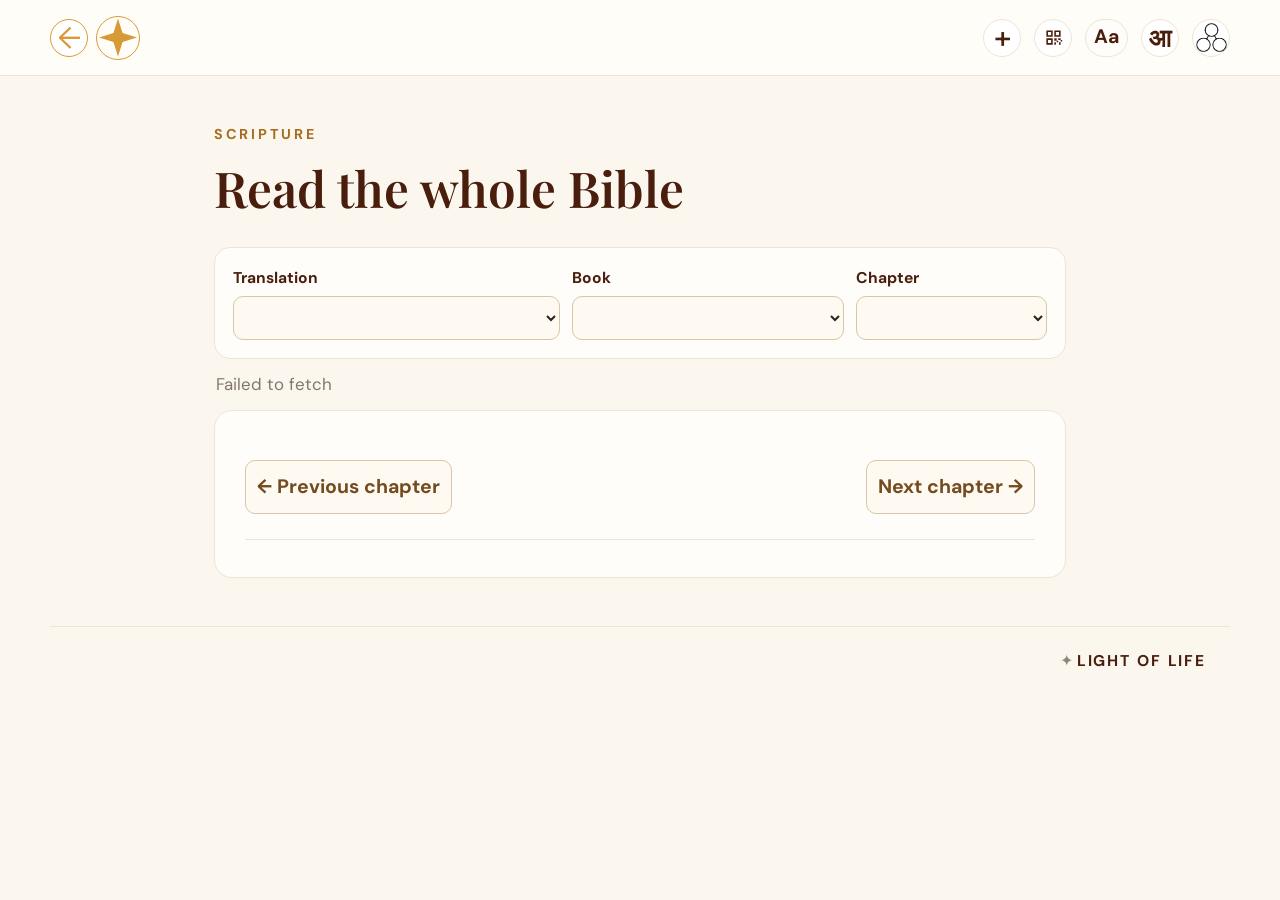
==== bible.html @ 9387cf1e "Add Bible reader and Hand Gospel topic bubbles" ====
<!doctype html>
<html lang="en">
<head>
  <meta charset="utf-8">
  <meta name="viewport" content="width=device-width,initial-scale=1,viewport-fit=cover">
  <meta name="theme-color" content="#4a1e0d">
  <script>(()=>{let lang=new URLSearchParams(location.search).get('lang');if(lang!=='hi'&&lang!=='en'){try{lang=localStorage.getItem('lol-discovery-language-v1')}catch{}}lang=lang==='hi'?'hi':'en';document.documentElement.lang=lang;const manifest=document.createElement('link');manifest.rel='manifest';manifest.href=`manifest-${lang}.webmanifest`;document.head.append(manifest)})();</script>
  <link rel="icon" href="assets/english-logo.png">
  <link rel="preconnect" href="https://fonts.googleapis.com">
  <link rel="preconnect" href="https://fonts.gstatic.com" crossorigin>
  <link href="https://fonts.googleapis.com/css2?family=DM+Sans:wght@400;500;600;700&family=Playfair+Display:wght@500;600;700&display=swap" rel="stylesheet">
  <link rel="stylesheet" href="styles.css">
  <title>Read the Bible — Light of Life</title>
</head>
<body>
  <div class="app-shell">
    <header class="topbar">
      <div class="header-home-nav"><button class="icon-btn back-shortcut" type="button" aria-label="Go back" title="Go back">←</button><a class="brand" href="index.html" aria-label="Light of Life home"><span class="brand-mark" aria-hidden="true">✦</span></a></div>
      <div class="top-actions">
        <button id="install-btn" class="install-btn" hidden>Install app</button>
        <button class="icon-btn qr-code-shortcut" type="button" aria-label="Show website QR code" aria-haspopup="dialog" aria-expanded="false" aria-controls="qr-code-dialog"><svg viewBox="0 0 24 24" aria-hidden="true"><path d="M3 3h8v8H3V3zm2 2v4h4V5H5zm8-2h8v8h-8V3zm2 2v4h4V5h-4zM3 13h8v8H3v-8zm2 2v4h4v-4H5zm8-2h3v3h-3zm5 0h3v2h-3zm-5 5h2v3h-2zm3-2h2v2h-2zm3 2h2v3h-2zm2-3h2v2h-2z"/></svg></button>
        <div class="text-size-control"><button id="text-size-toggle" class="text-size-toggle" aria-label="Text size" aria-expanded="false" aria-controls="text-size-panel">Aa</button><div id="text-size-panel" class="text-size-panel" role="group" aria-label="Text size controls" hidden><div class="text-size-panel-title">Text size</div><div class="text-size-buttons"><button id="text-size-decrease" aria-label="Decrease text size">A−</button><output id="text-size-value" aria-live="polite">100%</output><button id="text-size-increase" aria-label="Increase text size">A+</button></div><button id="text-size-reset" class="text-size-reset">Reset</button></div></div>
        <a class="icon-btn language-shortcut" href="index.html#language" aria-label="Choose language">आ</a>
        <a class="icon-btn tracking-shortcut" href="index.html#progress" aria-label="Your progress"><img src="assets/group-button.png" alt=""></a>
      </div>
    </header>
    <main id="bible-reader" class="bible-reader-page" tabindex="-1"><div class="loading-state">Loading Bible…</div></main>
    <footer class="site-footer"><span>✦ <b>LIGHT OF LIFE</b></span></footer>
  </div>
  <script src="catalog.js"></script>
  <script src="install.js"></script>
  <script src="bible-reader.js"></script>
  <script src="brand-language.js"></script>
  <script src="header-nav.js"></script>
  <script src="text-size.js"></script>
</body>
</html>
---- styles.css ----
:root{--brown:#4a1e0d;--brown2:#6b2c12;--gold:#d89a36;--amber:#f2bd61;--cream:#fbf7ef;--paper:#fffdf9;--ink:#2d211a;--muted:#83766d;--line:#eee4d5;--green:#667c45;--shadow:0 18px 44px #47230c12;--hindi-font:"Nirmala UI",Mangal,"Lohit Devanagari",sans-serif}*{box-sizing:border-box}html{scroll-behavior:smooth}body{margin:0;background:var(--cream);color:var(--ink);font-family:'DM Sans',sans-serif;font-size:15px;line-height:1.55}button,a{font:inherit}button{cursor:pointer}.app-shell{min-height:100vh}.topbar{height:76px;display:flex;align-items:center;justify-content:space-between;padding:0 max(24px,calc((100vw - 1180px)/2));background:#fffdf9eF;border-bottom:1px solid var(--line);position:sticky;top:0;z-index:5;backdrop-filter:blur(12px)}.brand{display:flex;align-items:center;gap:11px;text-decoration:none;color:var(--brown);font-weight:700;font-size:14px;letter-spacing:.12em}.brand small{display:block;font-size:9px;letter-spacing:.19em;color:#977b5c;margin-top:1px}.brand-mark{border:1px solid var(--gold);border-radius:50%;height:34px;width:34px;display:grid;place-items:center;color:var(--gold);font-size:18px}.top-actions{display:flex;align-items:center;gap:13px}.icon-btn,.avatar{border:1px solid var(--line);background:white;border-radius:50%;width:38px;height:38px;color:var(--brown)}.avatar{background:var(--brown);color:#f8d58e;border:0;font-weight:700}.install-btn{background:var(--brown);border:0;color:white;padding:9px 15px;border-radius:22px;font-size:13px}.site-footer{max-width:1180px;margin:46px auto 90px;padding:22px 24px;border-top:1px solid var(--line);display:flex;justify-content:space-between;color:#92867c;font-size:12px}.site-footer b{color:var(--brown);letter-spacing:.12em}.bottom-nav{display:none}main{max-width:1180px;margin:auto;padding:0 24px}.eyebrow{color:#a66d20;text-transform:uppercase;font-size:11px;font-weight:700;letter-spacing:.19em}.hero{margin:34px 0 34px;background:linear-gradient(112deg,#42190d 0%,#6b2d14 53%,#a7531c 100%);border-radius:24px;min-height:360px;color:white;position:relative;overflow:hidden;display:grid;grid-template-columns:1.15fr .85fr;align-items:center;padding:54px 62px;box-shadow:var(--shadow)}.hero:after{content:"";position:absolute;width:510px;height:510px;border:1px solid #f4c66c33;border-radius:50%;right:-62px;top:-85px;box-shadow:0 0 0 28px #f4c66c0c,0 0 0 60px #f4c66c08}.hero-copy{position:relative;z-index:1;max-width:510px}.hero .eyebrow{color:#f3c56f}.hero h1{font:600 clamp(38px,5vw,62px)/1.08 'Playfair Display',serif;letter-spacing:-.025em;margin:13px 0 16px}.hero p{max-width:440px;color:#f3e2cd;font-size:16px;margin:0 0 25px}.primary-btn,.secondary-btn{border:0;border-radius:999px;padding:13px 20px;background:#f2bd61;color:#42200f;font-weight:700;display:inline-flex;align-items:center;gap:12px;text-decoration:none}.primary-btn:hover{background:#ffd581}.hero-art{position:relative;z-index:1;justify-self:center;width:min(300px,100%);filter:drop-shadow(0 15px 24px #210d0980)}.hero-art img{display:block;width:100%;height:auto;border-radius:50%;mix-blend-mode:normal}.section-head{display:flex;justify-content:space-between;align-items:end;margin:42px 0 18px}.section-head h2{font:600 28px 'Playfair Display',serif;margin:5px 0 0;color:var(--brown)}.text-link{color:#9b621b;text-decoration:none;font-weight:700;font-size:13px}.language-grid{display:grid;grid-template-columns:1fr 1fr;gap:20px}.language-card{display:flex;align-items:center;gap:20px;padding:18px;background:var(--paper);border:1px solid var(--line);border-radius:18px;text-align:left;box-shadow:0 6px 22px #40200a08;transition:.2s;color:inherit}.language-card:hover{transform:translateY(-3px);box-shadow:var(--shadow)}.language-card img{width:94px;height:94px;object-fit:contain;border-radius:50%;background:#f7efe2}.language-card h3{font:600 21px 'Playfair Display',serif;color:var(--brown);margin:0 0 3px}.language-card p{margin:0;color:var(--muted);font-size:13px}.card-arrow{margin-left:auto;color:var(--gold);font-size:22px}.feature-row{display:grid;grid-template-columns:1.4fr 1fr 1fr;gap:16px;margin:34px 0}.feature{padding:20px;border-radius:16px;background:#f2e8d9;display:flex;gap:13px}.feature:nth-child(2){background:#f7efdf}.feature:nth-child(3){background:#e9eadc}.feature-icon{font-size:22px;color:#9b621b}.feature strong{display:block;color:var(--brown);font-size:14px}.feature span{font-size:12px;color:#7f7165}.page-head{padding:48px 0 28px;display:flex;align-items:end;justify-content:space-between}.page-head h1{font:600 42px 'Playfair Display',serif;color:var(--brown);margin:7px 0}.page-head p{color:var(--muted);margin:0}.pill{display:inline-flex;border-radius:30px;padding:6px 12px;background:#f3e6d2;color:#8c571a;font-size:12px;font-weight:700}.lesson-list{display:grid;gap:12px;margin:8px 0 50px}.lesson-row{background:var(--paper);border:1px solid var(--line);border-radius:16px;padding:17px 20px;display:grid;grid-template-columns:48px 1fr auto;gap:17px;align-items:center;text-decoration:none;color:inherit}.lesson-number{width:46px;height:46px;display:grid;place-items:center;border-radius:50%;background:#f5ead7;color:#a76b20;font-weight:700}.lesson-row h3{font-size:16px;margin:0 0 2px;color:var(--brown)}.lesson-row p{margin:0;color:var(--muted);font-size:13px}.lesson-meta{font-size:12px;color:#9b8b7c}.lesson-top{display:flex;justify-content:space-between;align-items:center;padding:24px 0 10px}.back-link{color:#94601e;text-decoration:none;font-weight:600}.lesson-layout{display:grid;grid-template-columns:minmax(0,760px) 270px;gap:34px}.lesson-content h1{font:600 42px 'Playfair Display',serif;color:var(--brown);margin:10px 0 8px}.lesson-intro{font-size:17px;color:#726359;max-width:720px}.content-block{border-top:1px solid var(--line);padding:25px 0}.content-block h2{font:600 24px 'Playfair Display',serif;margin:0 0 12px;color:var(--brown)}.scripture{padding:20px 24px;background:#f3eadb;border-left:3px solid var(--gold);border-radius:0 12px 12px 0;font:500 17px/1.7 'Playfair Display',serif;color:#55341e}.scripture cite{display:block;font:600 12px 'DM Sans',sans-serif;color:#94714a;margin-top:10px;font-style:normal}.media-placeholder{background:linear-gradient(135deg,#2c160f,#6b341b);border-radius:16px;aspect-ratio:16/8;display:grid;place-items:center;color:#f4ce85;text-align:center;position:relative;overflow:hidden}.media-placeholder:before,.media-placeholder:after{content:"";position:absolute;border:1px solid #e9b55755;border-radius:50%;width:210px;height:210px}.media-placeholder:after{width:260px;height:260px}.play{position:relative;z-index:1;border-radius:50%;width:56px;height:56px;background:#f2bd61;color:#3b1b0d;display:grid;place-items:center;font-size:22px;margin:auto auto 8px}.media-label{position:relative;z-index:1}.discussion{padding:20px 23px;background:#fff8eb;border-radius:14px}.discussion li{padding:5px 0}.lesson-side{position:sticky;top:100px;align-self:start}.side-card{padding:20px;border:1px solid var(--line);border-radius:16px;background:var(--paper);margin-bottom:14px}.side-card h3{font:600 17px 'Playfair Display',serif;color:var(--brown);margin:0 0 12px}.progress-track{height:7px;background:#eee4d5;border-radius:9px;overflow:hidden}.progress-fill{height:100%;background:var(--gold);width:0;transition:width .3s}.side-muted{font-size:12px;color:var(--muted)}.check-btn,.outline-btn{width:100%;border:1px solid #d9c6a8;background:#fffaf1;color:#734b20;border-radius:10px;padding:11px;font-weight:700}.check-btn.done{background:#e8eddf;border-color:#d1dbc2;color:#52683b}.progress-summary{background:linear-gradient(120deg,#4a1e0d,#773816);border-radius:18px;padding:27px;color:white;display:flex;justify-content:space-between;align-items:center;margin-bottom:26px}.progress-summary h2{font:600 24px 'Playfair Display',serif;margin:0 0 4px}.progress-summary p{margin:0;color:#eddbc7}.progress-count{font:600 44px 'Playfair Display',serif;color:#f2bd61}.empty-note{text-align:center;padding:50px 20px;color:var(--muted);background:#fffdf9;border-radius:18px}.hindi{font-family:var(--hindi-font)}.toast{position:fixed;bottom:28px;left:50%;transform:translate(-50%,20px);background:#2e1b10;color:white;padding:11px 18px;border-radius:24px;opacity:0;pointer-events:none;transition:.25s;z-index:9}.toast.show{opacity:1;transform:translate(-50%,0)}
@media(max-width:760px){body{font-size:14px}.topbar{height:64px;padding:0 18px}.brand{font-size:12px}.brand small{font-size:8px}.hero{margin:18px 0 28px;padding:30px 24px 24px;grid-template-columns:1fr;min-height:0;border-radius:20px}.hero h1{font-size:40px}.hero p{font-size:14px}.hero-art{width:150px;margin-top:22px}.hero:after{right:-195px;top:80px}.section-head{margin:30px 0 14px}.section-head h2{font-size:24px}.language-grid{grid-template-columns:1fr;gap:11px}.language-card{padding:13px;gap:14px;border-radius:14px}.language-card img{width:72px;height:72px}.language-card h3{font-size:18px}.feature-row{grid-template-columns:1fr;gap:10px;margin:25px 0}.feature{padding:14px}.site-footer{margin:25px 0 80px;padding:18px 3px;font-size:10px}.bottom-nav{position:fixed;display:flex;justify-content:space-around;align-items:center;bottom:0;left:0;right:0;padding:8px 8px calc(8px + env(safe-area-inset-bottom));background:#fffdf9f5;border-top:1px solid var(--line);z-index:6;backdrop-filter:blur(12px)}.bottom-nav a{display:flex;flex-direction:column;align-items:center;text-decoration:none;color:#8b7c70;font-size:10px;gap:0;min-width:65px}.bottom-nav a span{font-size:20px;line-height:1.1}.bottom-nav a.active{color:#9c641e;font-weight:700}.page-head{padding:32px 0 19px}.page-head h1{font-size:34px}.lesson-row{padding:13px;grid-template-columns:42px 1fr auto;gap:12px}.lesson-number{width:40px;height:40px}.lesson-meta{display:none}.lesson-layout{display:block}.lesson-content h1{font-size:35px}.lesson-side{position:static;margin:18px 0}.lesson-top{padding-top:18px}.lesson-top .pill{font-size:10px}.progress-summary{padding:20px}.progress-count{font-size:36px}.content-block{padding:20px 0}.site-footer span:first-child{max-width:190px}}
.prompt-label{display:block;clear:both;margin:10px 0 2px}.prompt-label.hindi{font-family:var(--hindi-font);letter-spacing:normal;text-transform:none}.scripture-ref{display:table;margin:6px 0;max-width:100%;background:#f5ead7;color:#82531b;border-radius:8px;padding:7px 11px;font-size:13px;font-weight:700}.media-compact{margin-top:30px;aspect-ratio:16/5}.lesson-content>p{white-space:normal}
.lesson-inline-themes{margin:0 0 12px}.lesson-inline-themes span.hindi{font-family:var(--hindi-font);letter-spacing:normal;text-transform:none}
.video-frame{position:relative;aspect-ratio:16/9;background:#25140c;border-radius:15px;overflow:hidden;box-shadow:var(--shadow)}.video-frame iframe{position:absolute;inset:0;width:100%;height:100%;border:0}
.install-guide{display:grid;grid-template-columns:1fr 1fr;gap:28px;margin:38px 0 10px;padding:28px 32px;background:#f1e6d5;border:1px solid #eadbc4;border-radius:20px}.install-guide h2{font:600 28px 'Playfair Display',serif;color:var(--brown);margin:5px 0 8px}.install-guide p{color:#77675b;max-width:530px}.install-guide .primary-btn{margin-top:7px}.install-steps details{background:#fffaf2;border:1px solid #e8d8bd;border-radius:12px;padding:13px 16px;margin:0 0 10px}.install-steps summary{font-weight:700;color:var(--brown);cursor:pointer}.install-steps p{font-size:13px;margin:10px 0 0}.language-card{text-decoration:none}.language-heading{align-items:center}.language-logo{width:108px;height:108px;object-fit:contain;border-radius:50%;background:#f7efe2;margin-left:auto;margin-right:18px}.language-intro{color:var(--muted);margin:-13px 0 20px}.drawer-toggle{position:fixed;z-index:8;right:18px;top:48%;border:0;border-radius:28px 0 0 28px;background:var(--brown);color:#f7d998;padding:15px 16px;box-shadow:var(--shadow);font-size:19px}.drawer-toggle span{font:600 12px 'DM Sans',sans-serif;display:block}.lesson-drawer{position:fixed;z-index:10;right:0;top:0;bottom:0;width:min(360px,88vw);background:#fffdf9;box-shadow:-12px 0 40px #2d160d24;transform:translateX(105%);transition:transform .25s ease;display:flex;flex-direction:column}.lesson-drawer.open{transform:translateX(0)}.drawer-head{display:flex;justify-content:space-between;align-items:center;padding:20px;border-bottom:1px solid var(--line);color:var(--brown)}.drawer-head button{font-size:26px;border:0;background:none;color:var(--brown)}.lesson-drawer nav{overflow:auto;padding:10px}.lesson-drawer nav a{display:flex;gap:13px;align-items:center;padding:12px 10px;border-radius:10px;text-decoration:none;color:var(--ink);font-size:14px}.lesson-drawer nav a:hover,.lesson-drawer nav a.current{background:#f4e8d5;color:var(--brown);font-weight:700}.lesson-drawer nav a>span:first-child{width:28px;color:#aa7328;font-size:12px;font-weight:700}.lesson-drawer nav a.is-done>span:first-child{color:var(--green)}.drawer-scrim{position:fixed;z-index:9;inset:0;background:#1c100a70;opacity:0;pointer-events:none;transition:opacity .2s}.drawer-scrim.visible{opacity:1;pointer-events:auto}.lesson-image{margin:0;border-radius:16px;overflow:hidden;background:transparent}.lesson-image img{display:block;width:100%;height:auto;max-height:560px;object-fit:contain}.lesson-image-grid{display:grid;grid-template-columns:repeat(3,minmax(0,1fr));gap:12px;align-items:start}.lesson-image-grid .lesson-image{width:100%}@media(max-width:760px){.lesson-image-grid{grid-template-columns:repeat(2,minmax(0,1fr));gap:10px}}@media(max-width:480px){.lesson-image-grid{grid-template-columns:1fr}}.lesson-pager{display:flex;justify-content:space-between;align-items:center;gap:12px;margin:30px 0}.lesson-pager .outline-btn{width:auto;text-decoration:none;text-align:center}.lesson-pager .primary-btn{margin-left:auto}.loading-state{text-align:center;padding:90px 20px;color:var(--muted)}
@media(max-width:760px){.install-guide{grid-template-columns:1fr;padding:22px 18px;gap:12px}.language-heading{display:grid;grid-template-columns:1fr auto}.language-logo{width:70px;height:70px;margin:0}.language-heading .pill{grid-column:1/-1;justify-self:start}.language-intro{margin-top:0}.drawer-toggle{right:0;top:auto;bottom:94px;padding:12px 13px;border-radius:14px 0 0 14px}.lesson-drawer{top:auto;height:min(76vh,660px);width:100%;border-radius:20px 20px 0 0;transform:translateY(105%);bottom:0}.lesson-drawer.open{transform:translateY(0)}.lesson-pager{align-items:stretch}.lesson-pager a{font-size:12px;padding:11px}.lesson-pager .outline-btn{flex:1}.lesson-pager .primary-btn{flex:1;justify-content:center}}
.hand-themes{display:flex;gap:9px;flex-wrap:wrap;margin:20px 0}.hand-themes span{border:1px solid #dcb769;border-radius:40px;padding:7px 14px;background:#fff8e9;color:#7e4a16;font-size:13px;font-weight:700}
.icon-btn,.avatar{display:grid;place-items:center;text-decoration:none}
.language-cta{text-align:center;margin:42px auto 25px}.language-cta .primary-btn{justify-content:center;min-width:250px}.language-choice{scroll-margin-top:90px}
.playlist-link{display:inline-flex;align-items:center;gap:8px;margin-top:4px;color:#9b621b;font-weight:700;text-decoration:none}.playlist-link:hover{text-decoration:underline}.playlist-link span{font-size:16px}
.text-size-control{position:relative}.text-size-toggle{height:38px;min-width:42px;padding:0 8px;border:1px solid var(--line);border-radius:20px;background:#fffdf9;color:var(--brown);font-weight:700;font-size:15px}.text-size-panel{position:absolute;z-index:15;top:48px;right:0;width:190px;padding:14px;background:#fffdf9;border:1px solid var(--line);border-radius:14px;box-shadow:var(--shadow)}.text-size-panel[hidden]{display:none}.text-size-panel-title{font-size:13px;font-weight:700;color:var(--brown);margin-bottom:10px}.text-size-buttons{display:flex;align-items:center;justify-content:space-between;gap:8px}.text-size-buttons button,.text-size-reset{border:1px solid #d9c6a8;border-radius:9px;background:#fff8eb;color:#70441b;padding:7px 10px;font-weight:700}.text-size-buttons output{min-width:48px;text-align:center;color:var(--ink);font-size:13px}.text-size-reset{width:100%;margin-top:10px;font-size:12px}

.language-home-hero{position:relative;isolation:isolate;overflow:hidden;display:grid;grid-template-columns:minmax(0,1fr) 250px;align-items:center;gap:38px;margin:34px 0 30px;min-height:300px;padding:48px 58px;border-radius:24px;background:linear-gradient(112deg,#42190d 0%,#6b2d14 53%,#a7531c 100%);color:white;box-shadow:var(--shadow)}.language-home-hero:after{content:"";position:absolute;z-index:-1;width:450px;height:450px;right:30px;top:-245px;border:1px solid #f4c66c44;border-radius:50%;box-shadow:0 0 0 28px #f4c66c0c,0 0 0 60px #f4c66c08}.language-home-hero .eyebrow{color:#f3c56f}.language-home-hero h1{font:600 clamp(38px,5vw,60px)/1.1 'Playfair Display',serif;letter-spacing:-.025em;margin:12px 0}.language-home-hero p{max-width:560px;color:#f3e2cd;font-size:18px;margin:0 0 26px}.language-home-copy{position:relative;z-index:1}.language-home-logo-frame{position:relative;z-index:1;justify-self:center;display:block;width:min(225px,100%);aspect-ratio:1;overflow:hidden;border:3px solid #fff;border-radius:50%;background:#fff;box-shadow:0 15px 30px #210d0966}.language-home-logo{display:block;width:100%;height:100%;object-fit:contain}.language-home-logo-frame.english-logo .language-home-logo{width:118%;height:118%;max-width:none;position:absolute;left:50%;top:50%;transform:translate(-50%,-50%)}.language-home-hero .lessons-entry{font-size:16px;padding:14px 22px}.language-home-hero.hindi h1{font-family:var(--hindi-font)}.language-home-hero.hindi p{font-family:var(--hindi-font)}.install-guide.hindi{font-family:var(--hindi-font)}.install-guide.hindi .eyebrow{font-family:'DM Sans',sans-serif}
@media(max-width:760px){.language-home-hero{grid-template-columns:1fr 100px;gap:12px;margin:20px 0 22px;min-height:0;padding:26px 20px;border-radius:20px}.language-home-hero h1{font-size:34px}.language-home-hero p{font-size:14px;margin:0 0 18px}.language-home-logo-frame{width:96px;border-width:2px}.language-home-hero .lessons-entry{font-size:14px;padding:11px 15px}.language-home-hero:after{right:-250px;top:100px}}

.site-footer{justify-content:flex-end}
.language-cta{display:flex;justify-content:center;text-align:center;margin:18px auto 22px}.language-cta .primary-btn{position:relative;display:inline-grid;grid-template-columns:1fr;justify-items:center;gap:1px;min-width:290px;padding:12px 54px 12px 24px;line-height:1.3}.language-cta .cta-main{font-size:17px;font-weight:700}.language-cta .cta-languages{font-size:12px;font-weight:500;opacity:.88}.language-cta .cta-arrow{position:absolute;right:20px;top:50%;transform:translateY(-50%);font-size:21px}
@media(max-width:760px){.language-cta{margin:15px auto 18px}.language-cta .primary-btn{min-width:250px}}

.group-manager{display:grid;grid-template-columns:minmax(140px,1fr) minmax(200px,2fr) auto;align-items:end;gap:12px;margin:0 0 20px;padding:18px 20px;background:var(--paper);border:1px solid var(--line);border-radius:16px}.group-manager>label,.group-create form label{display:block;color:var(--brown);font-size:13px;font-weight:700;margin-bottom:6px}.group-manager select,.group-create input{width:100%;min-height:44px;padding:9px 12px;border:1px solid #d9c6a8;border-radius:10px;background:#fffaf1;color:var(--ink);font:inherit}.group-create summary{color:#8c571a;font-weight:700;cursor:pointer;padding:10px 4px}.group-create[open]{grid-column:1/-1}.group-create form{display:grid;grid-template-columns:1fr auto;align-items:end;gap:10px;padding-top:8px}.group-create form label{grid-column:1/-1;margin-bottom:-6px}.group-create form .primary-btn{min-height:44px;white-space:nowrap}.group-manager.hindi,.progress-summary.hindi,.empty-note.hindi{font-family:var(--hindi-font)}.group-context{margin:0 0 8px}.progress-summary p+p{margin-top:5px}
@media(max-width:760px){.group-manager{grid-template-columns:1fr;gap:8px;padding:15px}.group-create[open]{grid-column:auto}.group-create form{grid-template-columns:1fr}.group-create form label{grid-column:auto;margin-bottom:-6px}.group-create form .primary-btn{width:100%;justify-content:center}}
.tracking-shortcut img{display:block;width:31px;height:31px;object-fit:contain}
.language-shortcut{font-family:var(--hindi-font);font-size:19px;font-weight:700}

/* Compact header mark: the four star tips meet the inside edge of the circle. */
.brand{gap:0;flex:none}.brand-mark{position:relative;width:44px;height:44px;flex:none;border-width:1.5px;font-size:0}.brand-mark::before{content:'';position:absolute;inset:2px;background:var(--gold);clip-path:polygon(50% 0%,62% 38%,100% 50%,62% 62%,50% 100%,38% 62%,0% 50%,38% 38%)}
@media(max-width:760px){.brand-mark{width:42px;height:42px}}

.header-home-nav{display:flex;align-items:center;gap:8px;flex:none}.back-shortcut{display:grid;place-items:center;font-size:23px;line-height:1}
@media(max-width:760px){.top-actions{gap:8px}.header-home-nav{gap:7px}.back-shortcut{font-size:22px}}
.back-shortcut{border-color:var(--gold);color:var(--gold)}
.lesson-steps,.lesson-checklist{margin:14px 0;padding-left:1.5em}.lesson-steps>li,.lesson-checklist>li{padding:4px 0}.lesson-steps ul{margin:5px 0;padding-left:1.5em}.inline-lesson-image{margin:18px 0}

.lesson-group-picker{display:flex;align-items:center;gap:8px;margin:0 0 12px;color:var(--muted)}.lesson-group-picker label{flex:none}.lesson-group-picker select{min-width:0;max-width:100%;min-height:38px;padding:5px 30px 5px 10px;border:1px solid #d9c6a8;border-radius:10px;background:#fffaf1;color:var(--ink);font:inherit}
.next-lesson-link{display:inline-block;margin-top:4px;color:#f6cc77;font-weight:700;text-decoration:underline;text-decoration-color:#f6cc7780;text-underline-offset:4px}.next-lesson-link:hover{text-decoration-color:currentColor}.next-lesson-complete{margin-top:4px!important;color:#f6cc77!important}
.lesson-row.is-done .lesson-number{background:#e4ecdc;color:#52683b}.lesson-completion{display:grid;place-items:center;width:32px;height:32px;color:#52683b;font-size:20px;font-weight:700;line-height:1}
@media(max-width:760px){.lesson-completion{display:grid}}

.zoomable-image{cursor:zoom-in}.zoomable-image:focus-visible{outline:3px solid var(--gold);outline-offset:3px}.image-lightbox{position:fixed;border:0;padding:12px;max-width:100vw;max-height:100dvh;width:max-content;height:max-content;overflow:visible;background:transparent}.image-lightbox::backdrop{background:#1b100be8}.image-lightbox>img{display:block;max-width:96vw;max-height:92dvh;width:auto;height:auto;object-fit:contain;border-radius:8px;box-shadow:0 12px 50px #0008;cursor:zoom-out}.image-lightbox-close{position:fixed;z-index:1;top:max(12px,env(safe-area-inset-top));right:max(12px,env(safe-area-inset-right));width:44px;height:44px;border:1px solid #ffffff88;border-radius:50%;background:#fffdf9;color:var(--brown);font-size:28px;line-height:1}

.hindi-group-label{font-family:var(--hindi-font);font-weight:600;letter-spacing:normal;text-transform:none}

.lesson-group-create{margin:8px 0 16px}.lesson-group-create form{grid-template-columns:1fr}.lesson-group-create form label{grid-column:auto;margin-bottom:-6px}.lesson-group-create form .primary-btn{width:100%;justify-content:center;white-space:normal}

.qr-code-shortcut svg{display:block;width:19px;height:19px;fill:currentColor}.qr-code-dialog{position:fixed;inset:0;margin:auto;padding:56px 18px 18px;width:min(90vw,460px);max-width:90vw;border:0;border-radius:18px;background:var(--paper);box-shadow:0 18px 55px #0005}.qr-code-dialog::backdrop{background:#1b100bb8;backdrop-filter:blur(2px)}.qr-code-dialog img{display:block;width:100%;height:auto;background:white;border-radius:10px}.qr-code-close{position:absolute;top:10px;right:10px;width:40px;height:40px;border:1px solid var(--line);border-radius:50%;background:#fffdf9;color:var(--brown);font-size:26px;line-height:1}

.hand-gospel-statement{display:block;margin:0 0 12px;padding:0;background:none;border:0;border-radius:0;color:inherit;font-size:inherit;font-weight:400;line-height:inherit}

.hand-gospel-image img{width:50%;max-height:280px;margin-inline:auto}
.lesson-shortcut{position:relative;display:grid;place-items:center}.lesson-shortcut-toggle{font-size:24px;line-height:1;font-weight:500}.lesson-shortcut-toggle[aria-expanded="true"]{background:#f3eadb}.lesson-shortcut-menu{position:absolute;z-index:20;top:calc(100% + 10px);right:0;width:min(340px,calc(100vw - 24px));padding:8px;background:var(--paper);border:1px solid var(--line);border-radius:14px;box-shadow:var(--shadow)}.lesson-shortcut-menu[hidden]{display:none}.lesson-shortcut-menu a{display:block;padding:11px 13px;color:var(--brown);text-decoration:none;font-size:14px;font-weight:600;border-radius:9px}.lesson-shortcut-menu a:hover,.lesson-shortcut-menu a:focus-visible{background:#f3eadb;outline:none}
.lesson-shortcut-menu{position:fixed;top:84px;left:50%;right:auto;transform:translateX(-50%);width:min(380px,calc(100vw - 24px));max-height:calc(100vh - 100px);overflow-y:auto}.lesson-shortcut-menu a{white-space:normal;overflow-wrap:anywhere;line-height:1.45}

.eyebrow.hindi{letter-spacing:normal;text-transform:none}.site-footer b.hindi{letter-spacing:normal}
.group-study-item{margin:16px 0 22px}.group-scripture-bubbles .scripture-ref{display:table;margin:6px 0;max-width:100%}
.bible-reader-page{max-width:900px;padding-top:32px}.bible-reader-heading{padding:10px 0 20px}.bible-reader-heading h1{font:600 38px 'Playfair Display',serif;color:var(--brown);margin:7px 0}.bible-reader-heading p{color:var(--muted);margin:0}.bible-reader-controls{display:grid;grid-template-columns:minmax(180px,1.2fr) minmax(170px,1fr) minmax(150px,.7fr);gap:12px;padding:18px;background:var(--paper);border:1px solid var(--line);border-radius:16px}.bible-reader-controls label{display:grid;gap:6px;font-size:12px;font-weight:700;color:var(--brown)}.bible-reader-controls select{width:100%;min-width:0;min-height:44px;padding:9px 12px;border:1px solid #d9c6a8;border-radius:10px;background:#fffaf1;color:var(--ink);font:inherit;font-weight:500}.bible-reader-status{min-height:20px;margin:12px 2px;color:var(--muted);font-size:13px}.bible-chapter-card{margin:10px 0 48px;padding:24px 30px;background:var(--paper);border:1px solid var(--line);border-radius:18px}.bible-chapter-card h2{font:600 26px 'Playfair Display',serif;color:var(--brown);margin:0 0 18px}.bible-chapter-content{font-size:17px;line-height:1.85}.bible-reader-verse{margin:0 0 13px;white-space:normal}.bible-reader-verse sup{font-size:11px;color:#a66d20;font-weight:700;margin-right:7px;vertical-align:super}.bible-reader-subheading{font:600 17px 'Playfair Display',serif;color:var(--brown);margin:22px 0 9px}.bible-reader-line-break{height:8px}.bible-reader-pager{display:flex;justify-content:space-between;gap:12px;margin:25px 0}.bible-reader-pager button{width:auto;min-width:150px}.bible-reader-pager button:disabled{opacity:.45;cursor:default}.bible-attribution{display:block;border-top:1px solid var(--line);padding-top:13px;color:var(--muted);font-size:11px}.bible-attribution a{color:#82531b}.bible-loading,.bible-reader-status{color:var(--muted)}.bible-reader-page.hindi{font-family:var(--hindi-font)}.bible-reader-page.hindi .bible-reader-heading h1,.bible-reader-page.hindi .bible-chapter-card h2,.bible-reader-page.hindi .bible-reader-subheading{font-family:var(--hindi-font)}
@media(max-width:760px){.bible-reader-page{padding-top:22px}.bible-reader-heading h1{font-size:32px}.bible-reader-controls{grid-template-columns:1fr;gap:10px;padding:14px}.bible-chapter-card{padding:19px 17px}.bible-chapter-content{font-size:16px}.bible-reader-pager button{min-width:0;padding:10px 12px;font-size:12px}}
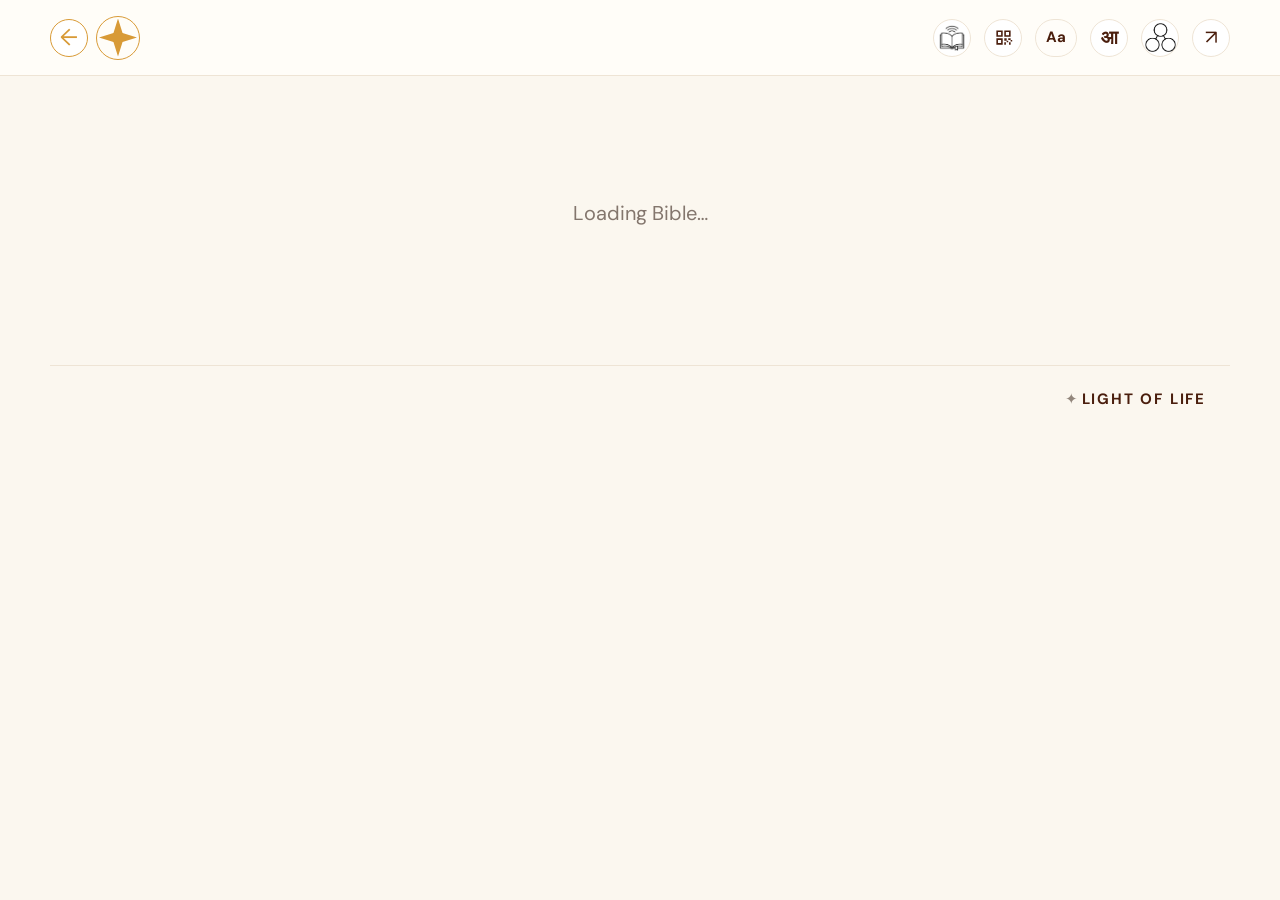
==== commit 1a1c2698: "Update lesson pages and localized sharing" ====
--- a/bible.html
+++ b/bible.html
@@ -17,11 +17,12 @@
     <header class="topbar">
       <div class="header-home-nav"><button class="icon-btn back-shortcut" type="button" aria-label="Go back" title="Go back">←</button><a class="brand" href="index.html" aria-label="Light of Life home"><span class="brand-mark" aria-hidden="true">✦</span></a></div>
       <div class="top-actions">
-        <button id="install-btn" class="install-btn" hidden>Install app</button>
+
         <button class="icon-btn qr-code-shortcut" type="button" aria-label="Show website QR code" aria-haspopup="dialog" aria-expanded="false" aria-controls="qr-code-dialog"><svg viewBox="0 0 24 24" aria-hidden="true"><path d="M3 3h8v8H3V3zm2 2v4h4V5H5zm8-2h8v8h-8V3zm2 2v4h4V5h-4zM3 13h8v8H3v-8zm2 2v4h4v-4H5zm8-2h3v3h-3zm5 0h3v2h-3zm-5 5h2v3h-2zm3-2h2v2h-2zm3 2h2v3h-2zm2-3h2v2h-2z"/></svg></button>
         <div class="text-size-control"><button id="text-size-toggle" class="text-size-toggle" aria-label="Text size" aria-expanded="false" aria-controls="text-size-panel">Aa</button><div id="text-size-panel" class="text-size-panel" role="group" aria-label="Text size controls" hidden><div class="text-size-panel-title">Text size</div><div class="text-size-buttons"><button id="text-size-decrease" aria-label="Decrease text size">A−</button><output id="text-size-value" aria-live="polite">100%</output><button id="text-size-increase" aria-label="Increase text size">A+</button></div><button id="text-size-reset" class="text-size-reset">Reset</button></div></div>
         <a class="icon-btn language-shortcut" href="index.html#language" aria-label="Choose language">आ</a>
         <a class="icon-btn tracking-shortcut" href="index.html#progress" aria-label="Your progress"><img src="assets/group-button.png" alt=""></a>
+        <button class="icon-btn" id="share-btn" aria-label="Share this page">↗</button>
       </div>
     </header>
     <main id="bible-reader" class="bible-reader-page" tabindex="-1"><div class="loading-state">Loading Bible…</div></main>
@@ -31,6 +32,7 @@
   <script src="install.js"></script>
   <script src="bible-reader.js"></script>
   <script src="brand-language.js"></script>
+  <script src="share-page.js"></script>
   <script src="header-nav.js"></script>
   <script src="text-size.js"></script>
 </body>
--- a/styles.css
+++ b/styles.css
@@ -45,13 +45,65 @@
 
 .qr-code-shortcut svg{display:block;width:19px;height:19px;fill:currentColor}.qr-code-dialog{position:fixed;inset:0;margin:auto;padding:56px 18px 18px;width:min(90vw,460px);max-width:90vw;border:0;border-radius:18px;background:var(--paper);box-shadow:0 18px 55px #0005}.qr-code-dialog::backdrop{background:#1b100bb8;backdrop-filter:blur(2px)}.qr-code-dialog img{display:block;width:100%;height:auto;background:white;border-radius:10px}.qr-code-close{position:absolute;top:10px;right:10px;width:40px;height:40px;border:1px solid var(--line);border-radius:50%;background:#fffdf9;color:var(--brown);font-size:26px;line-height:1}
 
-.hand-gospel-statement{display:block;margin:0 0 12px;padding:0;background:none;border:0;border-radius:0;color:inherit;font-size:inherit;font-weight:400;line-height:inherit}
+.hand-gospel-statement{display:block;margin:14px 0;padding:14px 18px;background:#f4ead8;border:1px solid #eee0c7;border-radius:14px;color:#82531b;font-size:inherit;font-weight:400;line-height:inherit}.hand-gospel-statement strong{font-weight:800}
 
 .hand-gospel-image img{width:50%;max-height:280px;margin-inline:auto}
-.lesson-shortcut{position:relative;display:grid;place-items:center}.lesson-shortcut-toggle{font-size:24px;line-height:1;font-weight:500}.lesson-shortcut-toggle[aria-expanded="true"]{background:#f3eadb}.lesson-shortcut-menu{position:absolute;z-index:20;top:calc(100% + 10px);right:0;width:min(340px,calc(100vw - 24px));padding:8px;background:var(--paper);border:1px solid var(--line);border-radius:14px;box-shadow:var(--shadow)}.lesson-shortcut-menu[hidden]{display:none}.lesson-shortcut-menu a{display:block;padding:11px 13px;color:var(--brown);text-decoration:none;font-size:14px;font-weight:600;border-radius:9px}.lesson-shortcut-menu a:hover,.lesson-shortcut-menu a:focus-visible{background:#f3eadb;outline:none}
+.lesson-shortcut{position:relative;display:grid;place-items:center}.lesson-shortcut-toggle{display:grid;place-items:center;padding:0}.lesson-shortcut-toggle img{display:block;width:26px;height:26px;object-fit:contain}.lesson-shortcut-toggle[aria-expanded="true"]{background:#f3eadb}.lesson-shortcut-menu{position:absolute;z-index:20;top:calc(100% + 10px);right:0;width:min(340px,calc(100vw - 24px));padding:8px;background:var(--paper);border:1px solid var(--line);border-radius:14px;box-shadow:var(--shadow)}.lesson-shortcut-menu[hidden]{display:none}.lesson-shortcut-menu a{display:block;padding:11px 13px;color:var(--brown);text-decoration:none;font-size:14px;font-weight:600;border-radius:9px}.lesson-shortcut-menu a:hover,.lesson-shortcut-menu a:focus-visible{background:#f3eadb;outline:none}
 .lesson-shortcut-menu{position:fixed;top:84px;left:50%;right:auto;transform:translateX(-50%);width:min(380px,calc(100vw - 24px));max-height:calc(100vh - 100px);overflow-y:auto}.lesson-shortcut-menu a{white-space:normal;overflow-wrap:anywhere;line-height:1.45}
 
 .eyebrow.hindi{letter-spacing:normal;text-transform:none}.site-footer b.hindi{letter-spacing:normal}
 .group-study-item{margin:16px 0 22px}.group-scripture-bubbles .scripture-ref{display:table;margin:6px 0;max-width:100%}
 .bible-reader-page{max-width:900px;padding-top:32px}.bible-reader-heading{padding:10px 0 20px}.bible-reader-heading h1{font:600 38px 'Playfair Display',serif;color:var(--brown);margin:7px 0}.bible-reader-heading p{color:var(--muted);margin:0}.bible-reader-controls{display:grid;grid-template-columns:minmax(180px,1.2fr) minmax(170px,1fr) minmax(150px,.7fr);gap:12px;padding:18px;background:var(--paper);border:1px solid var(--line);border-radius:16px}.bible-reader-controls label{display:grid;gap:6px;font-size:12px;font-weight:700;color:var(--brown)}.bible-reader-controls select{width:100%;min-width:0;min-height:44px;padding:9px 12px;border:1px solid #d9c6a8;border-radius:10px;background:#fffaf1;color:var(--ink);font:inherit;font-weight:500}.bible-reader-status{min-height:20px;margin:12px 2px;color:var(--muted);font-size:13px}.bible-chapter-card{margin:10px 0 48px;padding:24px 30px;background:var(--paper);border:1px solid var(--line);border-radius:18px}.bible-chapter-card h2{font:600 26px 'Playfair Display',serif;color:var(--brown);margin:0 0 18px}.bible-chapter-content{font-size:17px;line-height:1.85}.bible-reader-verse{margin:0 0 13px;white-space:normal}.bible-reader-verse sup{font-size:11px;color:#a66d20;font-weight:700;margin-right:7px;vertical-align:super}.bible-reader-subheading{font:600 17px 'Playfair Display',serif;color:var(--brown);margin:22px 0 9px}.bible-reader-line-break{height:8px}.bible-reader-pager{display:flex;justify-content:space-between;gap:12px;margin:25px 0}.bible-reader-pager button{width:auto;min-width:150px}.bible-reader-pager button:disabled{opacity:.45;cursor:default}.bible-attribution{display:block;border-top:1px solid var(--line);padding-top:13px;color:var(--muted);font-size:11px}.bible-attribution a{color:#82531b}.bible-loading,.bible-reader-status{color:var(--muted)}.bible-reader-page.hindi{font-family:var(--hindi-font)}.bible-reader-page.hindi .bible-reader-heading h1,.bible-reader-page.hindi .bible-chapter-card h2,.bible-reader-page.hindi .bible-reader-subheading{font-family:var(--hindi-font)}
 @media(max-width:760px){.bible-reader-page{padding-top:22px}.bible-reader-heading h1{font-size:32px}.bible-reader-controls{grid-template-columns:1fr;gap:10px;padding:14px}.bible-chapter-card{padding:19px 17px}.bible-chapter-content{font-size:16px}.bible-reader-pager button{min-width:0;padding:10px 12px;font-size:12px}}
+.lesson-content .content-block{font-size:20px;line-height:1.75}
+.lesson-content .content-block .prompt-label{font-size:17px;letter-spacing:.1em}
+.lesson-content .content-block .prompt-label.hindi{font-family:var(--hindi-font);letter-spacing:normal;text-transform:none}
+@media(max-width:760px){.lesson-content .content-block{font-size:19px}}
+
+/* Bring general site copy up to the lesson reading scale without enlarging lesson text twice. */
+body{font-size:20px}
+.hero p{font-size:20px}
+.text-link{font-size:17px}
+.language-card p{font-size:17px}
+.feature strong{font-size:18px}
+.feature span{font-size:16px}
+.pill{font-size:15px}
+.lesson-row h3{font-size:20px}
+.lesson-row p{font-size:17px}
+.lesson-meta{font-size:15px}
+.side-card h3{font-size:22px}
+.side-muted{font-size:15px}
+.site-footer{font-size:15px}
+.install-steps p{font-size:17px}
+.lesson-drawer nav a{font-size:18px}
+.lesson-drawer nav a>span:first-child{font-size:16px}
+.lesson-shortcut-menu a{font-size:18px}
+.bible-reader-controls label{font-size:16px}
+.bible-reader-status{font-size:17px}
+.bible-chapter-content{font-size:20px}
+.bible-reader-verse sup{font-size:14px}
+.bible-reader-subheading{font-size:20px}
+.bible-attribution{font-size:14px}
+@media(max-width:760px){
+  body{font-size:19px}
+  .hero p,.language-home-hero p{font-size:19px}
+  .language-card h3{font-size:21px}
+  .language-card p{font-size:17px}
+  .feature strong{font-size:18px}
+  .feature span{font-size:16px}
+  .site-footer{font-size:14px}
+  .lesson-top .pill{font-size:13px}
+  .lesson-pager a{font-size:15px}
+  .bible-chapter-content{font-size:19px}
+  .bible-reader-pager button{font-size:15px}
+}
+
+/* Jesus Film lesson: official embeddable players and language controls. */
+.jesus-film-block .video-frame{margin:0 0 14px}.film-language-picker{display:flex;flex-wrap:wrap;gap:8px;margin:16px 0 10px}.film-language-option{width:auto;min-height:44px;padding:8px 13px;border:1px solid #dcc9aa;border-radius:10px;background:#fffaf2;color:#70451b;font:600 15px/1.3 'DM Sans',sans-serif;cursor:pointer}.film-language-option:hover,.film-language-option:focus-visible{border-color:#a86e22;outline:2px solid #a86e2240;outline-offset:2px}.film-language-option.active{border-color:#70451b;background:#70451b;color:#fff}.film-language-option:disabled{opacity:.5;cursor:not-allowed;text-decoration:line-through}.lesson-content.hindi .film-language-option{font-family:var(--hindi-font);font-weight:600}.film-attribution{margin:12px 0 0;font-size:14px}.film-attribution a{color:#80531c;text-decoration:underline;text-underline-offset:3px}
+
+.language-home-logo-frame{border-color:transparent;background:transparent;box-shadow:none}
+
+.language-home-hero.hindi .eyebrow,.install-guide.hindi .eyebrow{font-family:"Noto Sans Devanagari",Mangal,"Lohit Devanagari",sans-serif;letter-spacing:normal;text-transform:none}.language-home-hero .lessons-entry{font-size:inherit;padding:13px 20px}
+
+.lesson-number-sequence{text-align:center;font-weight:700}
+.hand-gospel-example{margin-left:1.25rem}
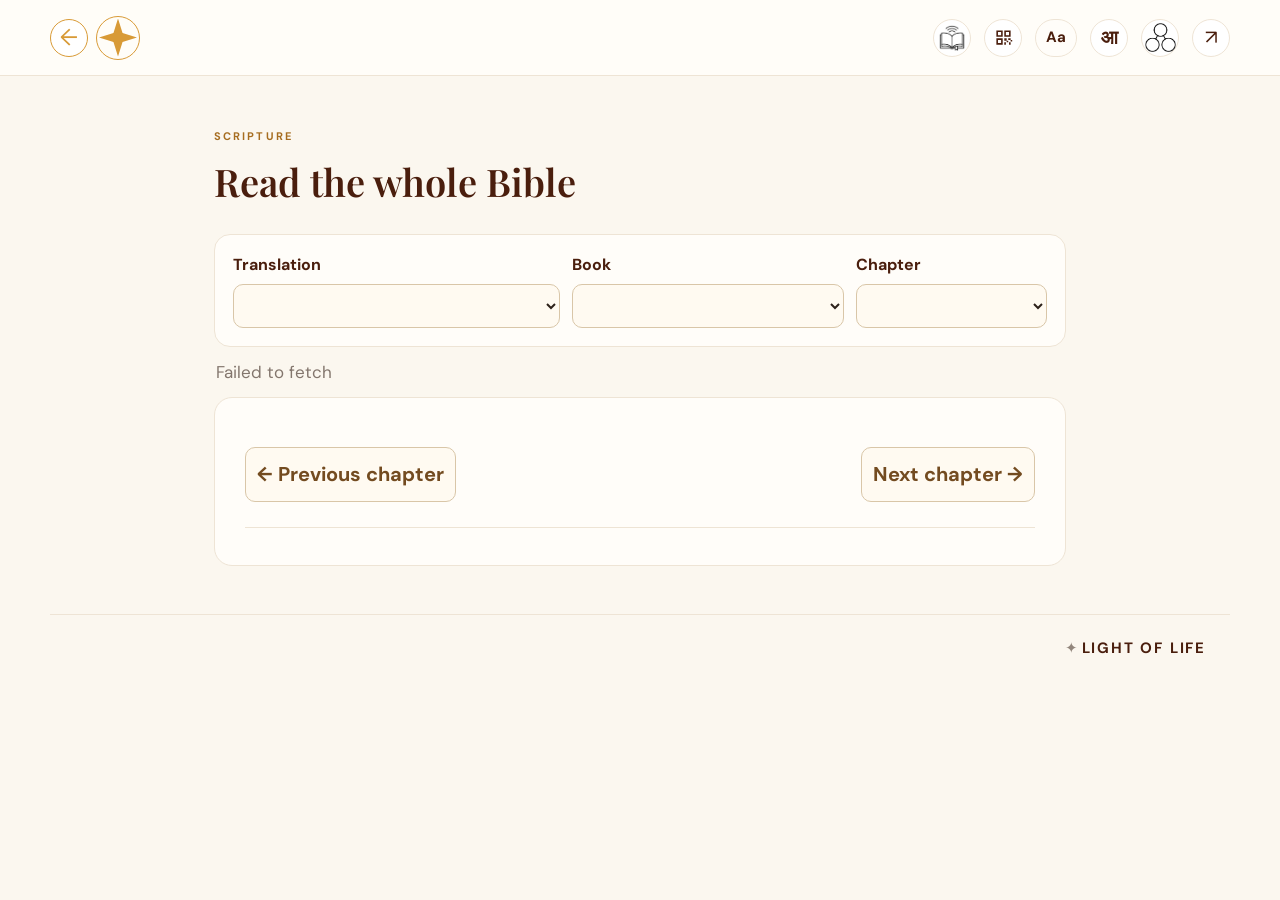
==== commit ab3058eb: "Improve lesson navigation and group tracking" ====
--- a/bible.html
+++ b/bible.html
@@ -29,6 +29,7 @@
     <footer class="site-footer"><span>✦ <b>LIGHT OF LIFE</b></span></footer>
   </div>
   <script src="catalog.js"></script>
+  <script src="progress-store.js"></script>
   <script src="install.js"></script>
   <script src="bible-reader.js"></script>
   <script src="brand-language.js"></script>
--- a/styles.css
+++ b/styles.css
@@ -107,3 +107,7 @@
 
 .lesson-number-sequence{text-align:center;font-weight:700}
 .hand-gospel-example{margin-left:1.25rem}
+
+.lesson-content{touch-action:pan-y;transition:transform .18s ease,opacity .18s ease;will-change:transform}.lesson-content.swipe-next-leave{transform:translateX(-72px);opacity:0}.lesson-content.swipe-previous-leave{transform:translateX(72px);opacity:0}
+@media(prefers-reduced-motion:reduce){.lesson-content{transition:none}}
+.group-delete{margin-top:2px;grid-column:1/-1}.group-delete summary{color:#9b3326;font-weight:700;cursor:pointer;padding:10px 4px}.group-delete[open]{grid-column:1/-1}.group-delete-content{display:flex;align-items:center;justify-content:space-between;gap:12px;padding-top:8px}.group-delete-content p{margin:0;color:var(--muted)}.danger-btn{min-height:44px;padding:9px 15px;border:1px solid #bd5848;border-radius:10px;background:#fff5f3;color:#8d271c;font:inherit;font-weight:700;white-space:nowrap}.danger-btn:hover:not(:disabled){background:#f9e3df}.danger-btn:disabled{opacity:.55;cursor:not-allowed}@media(max-width:760px){.group-delete[open]{grid-column:auto}.group-delete-content{align-items:stretch;flex-direction:column}.group-delete-content .danger-btn{width:100%}}
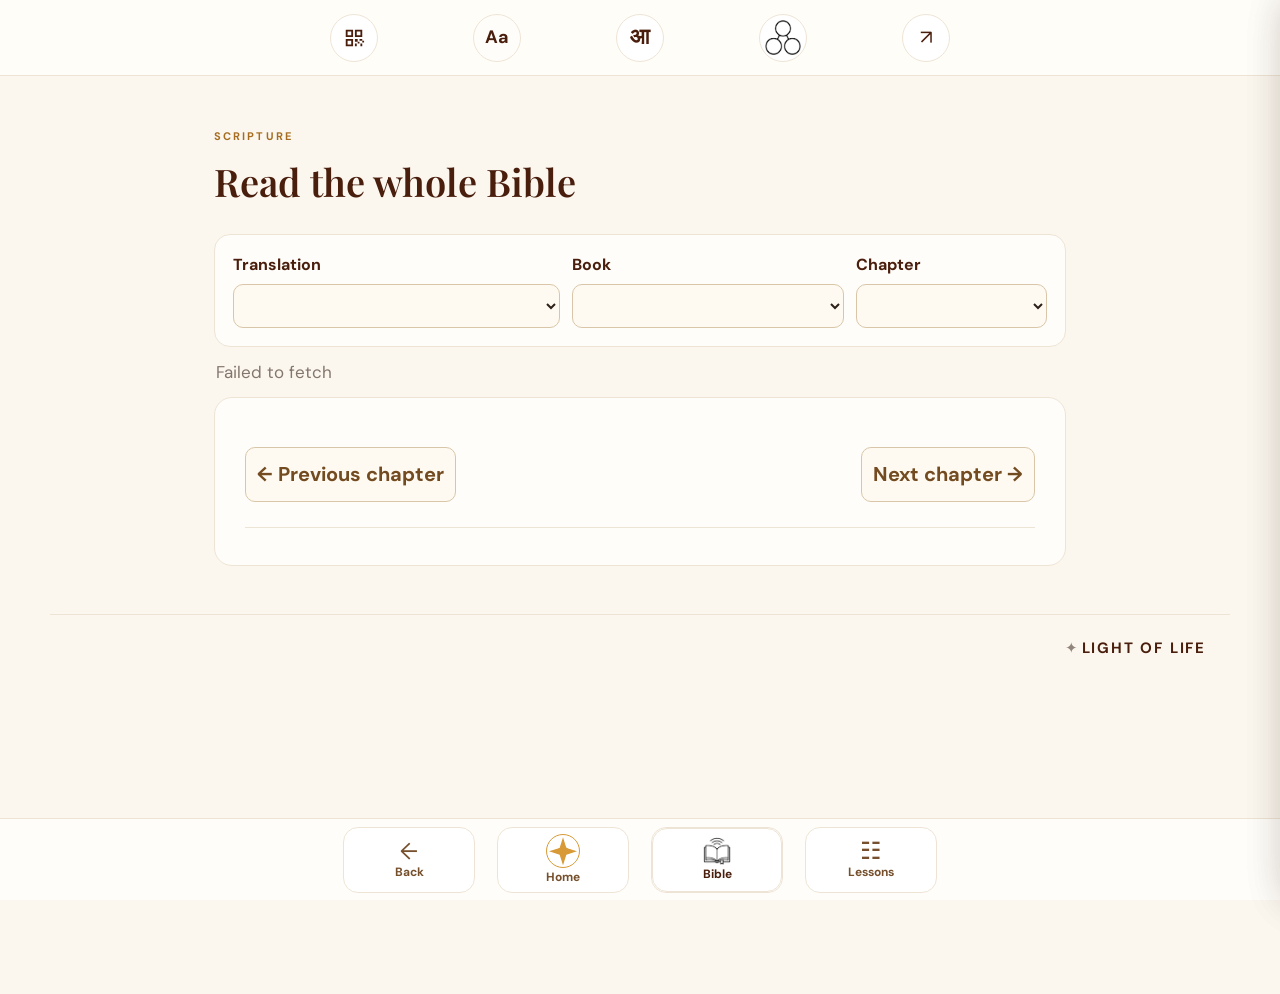
==== commit 7cbd15a7: "Improve navigation and media behavior" ====
--- a/bible.html
+++ b/bible.html
@@ -15,13 +15,13 @@
 <body>
   <div class="app-shell">
     <header class="topbar">
-      <div class="header-home-nav"><button class="icon-btn back-shortcut" type="button" aria-label="Go back" title="Go back">←</button><a class="brand" href="index.html" aria-label="Light of Life home"><span class="brand-mark" aria-hidden="true">✦</span></a></div>
+      <div class="header-home-nav"><a class="brand" href="index.html" aria-label="Light of Life home"><span class="brand-mark" aria-hidden="true">✦</span></a></div>
       <div class="top-actions">
 
         <button class="icon-btn qr-code-shortcut" type="button" aria-label="Show website QR code" aria-haspopup="dialog" aria-expanded="false" aria-controls="qr-code-dialog"><svg viewBox="0 0 24 24" aria-hidden="true"><path d="M3 3h8v8H3V3zm2 2v4h4V5H5zm8-2h8v8h-8V3zm2 2v4h4V5h-4zM3 13h8v8H3v-8zm2 2v4h4v-4H5zm8-2h3v3h-3zm5 0h3v2h-3zm-5 5h2v3h-2zm3-2h2v2h-2zm3 2h2v3h-2zm2-3h2v2h-2z"/></svg></button>
         <div class="text-size-control"><button id="text-size-toggle" class="text-size-toggle" aria-label="Text size" aria-expanded="false" aria-controls="text-size-panel">Aa</button><div id="text-size-panel" class="text-size-panel" role="group" aria-label="Text size controls" hidden><div class="text-size-panel-title">Text size</div><div class="text-size-buttons"><button id="text-size-decrease" aria-label="Decrease text size">A−</button><output id="text-size-value" aria-live="polite">100%</output><button id="text-size-increase" aria-label="Increase text size">A+</button></div><button id="text-size-reset" class="text-size-reset">Reset</button></div></div>
         <a class="icon-btn language-shortcut" href="index.html#language" aria-label="Choose language">आ</a>
-        <a class="icon-btn tracking-shortcut" href="index.html#progress" aria-label="Your progress"><img src="assets/group-button.png" alt=""></a>
+
         <button class="icon-btn" id="share-btn" aria-label="Share this page">↗</button>
       </div>
     </header>
--- a/styles.css
+++ b/styles.css
@@ -111,3 +111,60 @@
 .lesson-content{touch-action:pan-y;transition:transform .18s ease,opacity .18s ease;will-change:transform}.lesson-content.swipe-next-leave{transform:translateX(-72px);opacity:0}.lesson-content.swipe-previous-leave{transform:translateX(72px);opacity:0}
 @media(prefers-reduced-motion:reduce){.lesson-content{transition:none}}
 .group-delete{margin-top:2px;grid-column:1/-1}.group-delete summary{color:#9b3326;font-weight:700;cursor:pointer;padding:10px 4px}.group-delete[open]{grid-column:1/-1}.group-delete-content{display:flex;align-items:center;justify-content:space-between;gap:12px;padding-top:8px}.group-delete-content p{margin:0;color:var(--muted)}.danger-btn{min-height:44px;padding:9px 15px;border:1px solid #bd5848;border-radius:10px;background:#fff5f3;color:#8d271c;font:inherit;font-weight:700;white-space:nowrap}.danger-btn:hover:not(:disabled){background:#f9e3df}.danger-btn:disabled{opacity:.55;cursor:not-allowed}@media(max-width:760px){.group-delete[open]{grid-column:auto}.group-delete-content{align-items:stretch;flex-direction:column}.group-delete-content .danger-btn{width:100%}}
+
+.lesson-row{grid-template-columns:72px minmax(0,1fr) auto}.lesson-thumb{display:block;width:72px;height:72px;object-fit:contain;border-radius:10px;background:transparent}.lesson-title-number{font-weight:700}.lesson-drawer nav a{display:grid;grid-template-columns:36px minmax(0,1fr) auto;gap:11px}.lesson-drawer nav .lesson-thumb{width:36px;height:36px}.lesson-drawer nav .lesson-number{width:36px;height:36px}.lesson-drawer nav .lesson-completion{width:24px;height:24px;font-size:18px}@media(max-width:760px){.lesson-row{grid-template-columns:64px minmax(0,1fr) auto}.lesson-thumb{width:64px;height:64px}}
+
+.lesson-shortcut-menu a.has-lesson-thumb{display:flex;align-items:center;gap:12px}.lesson-shortcut-menu .lesson-thumb{width:42px;height:42px;flex:0 0 42px}
+
+.lesson-play-icon{display:block;width:72px;height:72px;overflow:visible;fill:none;stroke:var(--brown);stroke-width:2.2;stroke-linecap:round;stroke-linejoin:round}.lesson-play-icon path{fill:var(--brown);stroke:none}.lesson-drawer nav .lesson-play-icon{width:36px;height:36px}@media(max-width:760px){.lesson-play-icon{width:64px;height:64px}}
+
+.download-nav-icon{display:grid!important;place-items:center;width:46px;height:46px;margin-bottom:2px;border:2px solid var(--gold);border-radius:50%;background:#fffaf1;color:var(--brown);font-size:25px!important;line-height:1}.bottom-nav a .download-nav-text{font-size:10px;white-space:nowrap}.bottom-nav[hidden]{display:none!important}@media(max-width:760px){#app.language-picker-active{padding-bottom:88px}}
+
+.video-frame video{position:absolute;inset:0;width:100%;height:100%;background:#000}.hindi-video-download-manager{display:flex;flex-direction:column;align-items:flex-start;gap:8px;margin-top:12px;max-width:420px}.hindi-video-download-manager button{min-height:46px;max-width:100%;white-space:normal;text-align:center;font-family:var(--hindi-font);font-size:16px}.hindi-video-download-manager progress{width:min(100%,380px);height:12px;accent-color:var(--green)}.hindi-video-download-manager p{margin:0;color:var(--muted);font-size:14px;line-height:1.45}
+.video-direct-download-link{display:inline-block;color:var(--brown);font-weight:700;text-decoration:underline;text-underline-offset:3px;line-height:1.5}.direct-video-download-page{max-width:760px;margin:0 auto;padding:24px 20px 40px}.direct-video-download-page h1{margin:0 0 14px}.direct-video-download-page p{line-height:1.55}.direct-video-download-list{display:grid;gap:10px;padding-left:28px}.direct-video-download-list li{padding:10px 12px;border-radius:12px;background:#fffaf1}.direct-video-download-list li span{margin-right:14px;font-weight:700}.direct-video-download-list li a{color:var(--brown);font-weight:700;text-underline-offset:3px}
+.lesson-video-download{margin:0 0 10px}
+.video-download-button-content{display:inline-flex;align-items:center;justify-content:center;gap:9px}.video-download-symbol{width:19px;height:19px;flex:0 0 19px;fill:none;stroke:currentColor;stroke-width:2;stroke-linecap:round;stroke-linejoin:round}.video-remove-symbol{display:inline-grid;place-items:center;width:19px;height:19px;flex:0 0 19px;font:700 22px/1 'DM Sans',sans-serif}
+
+.lesson-next-icon{display:block;width:72px;height:72px;fill:none;stroke:var(--brown);stroke-width:3.2;stroke-linecap:round;stroke-linejoin:round}.lesson-drawer nav .lesson-next-icon{width:36px;height:36px;stroke-width:3.4}@media(max-width:760px){.lesson-next-icon{width:64px;height:64px}}
+
+/* Shared four-button app footer */
+.app-footer-nav.bottom-nav{position:fixed;display:flex;align-items:center;justify-content:center;gap:clamp(6px,2vw,22px);left:0;right:0;bottom:0;z-index:8;min-height:82px;padding:7px max(12px,calc((100vw - 640px)/2)) calc(7px + env(safe-area-inset-bottom));background:#fffdf9f5;border-top:1px solid var(--line);backdrop-filter:blur(12px)}
+.app-footer-nav>a,.app-footer-nav>.footer-back-button,.app-footer-nav .lesson-shortcut{display:flex;flex:1 1 0;max-width:132px;min-width:0;height:66px;align-items:center;justify-content:center;flex-direction:column;gap:2px;border:1px solid var(--line);border-radius:15px;background:#fff;color:#76502c;text-decoration:none}
+.app-footer-nav .footer-home-link{font-size:14px;letter-spacing:normal}
+.app-footer-nav .footer-home-link .brand-mark{width:34px;height:34px;font-size:21px}
+.app-footer-nav .footer-nav-label{display:block;font-size:12px;font-weight:700;line-height:1.2;white-space:nowrap}
+.app-footer-nav .footer-back-button{font-size:23px;line-height:1}
+.app-footer-nav .lesson-shortcut{position:relative}
+.app-footer-nav .lesson-shortcut-toggle{width:100%;height:100%;display:flex;flex-direction:column;align-items:center;justify-content:center;gap:2px;border-radius:15px;background:#fff}
+.app-footer-nav .lesson-shortcut-toggle img{width:28px;height:28px}
+.app-footer-nav .footer-lessons-button,.app-footer-nav .drawer-toggle{position:static;top:auto;right:auto;bottom:auto;z-index:auto;width:auto;height:66px;max-width:132px;min-width:0;flex:1 1 0;display:flex;align-items:center;justify-content:center;flex-direction:column;gap:2px;padding:7px;border:1px solid var(--line);border-radius:15px;background:#fff;color:#76502c;box-shadow:none;font-size:24px;line-height:1}
+.app-footer-nav .drawer-toggle span{display:block;font:700 12px/1.2 'DM Sans',sans-serif;color:#76502c}
+.app-footer-nav .drawer-toggle>span:first-child{font:normal 24px/1 sans-serif;color:#76502c}
+body{padding-bottom:calc(94px + env(safe-area-inset-bottom))}
+.site-footer{margin-bottom:110px}
+.install-float-btn{position:fixed;z-index:9;left:50%;bottom:calc(92px + env(safe-area-inset-bottom));transform:translateX(-50%);display:flex;align-items:center;justify-content:center;gap:8px;min-width:190px;padding:12px 22px;border:2px solid #fff;border-radius:999px;background:var(--brown);color:#fff;font-weight:700;box-shadow:0 8px 24px #2d160d44}
+.install-float-btn[hidden]{display:none!important}
+#app.language-picker-active{padding-bottom:130px}
+@media(max-width:760px){.app-footer-nav.bottom-nav{justify-content:space-around;gap:6px;min-height:78px;padding:6px 8px calc(6px + env(safe-area-inset-bottom))}.app-footer-nav>a,.app-footer-nav>.footer-back-button,.app-footer-nav .lesson-shortcut,.app-footer-nav .footer-lessons-button,.app-footer-nav .drawer-toggle{max-width:84px;height:64px}.app-footer-nav .footer-nav-label{font-size:11px}.install-float-btn{bottom:calc(88px + env(safe-area-inset-bottom));min-width:176px;padding:10px 18px}#app.language-picker-active{padding-bottom:135px}}
+
+/* The Book panel shares the Lessons drawer interaction and layout. */
+.book-drawer nav a{display:flex;align-items:center;gap:13px;min-height:64px}
+.book-drawer nav a>span:first-child{width:auto;color:var(--ink);font-size:18px;font-weight:600}
+.book-drawer nav .lesson-thumb{width:42px;height:42px;flex:0 0 42px}
+
+/* Give header controls consistent spacing and larger touch targets. */
+.topbar .top-actions{width:min(100%,620px);max-width:620px;flex:1;justify-content:space-between;gap:clamp(8px,2.5vw,24px);margin-inline:auto}
+.topbar .icon-btn,.topbar .avatar{width:48px;height:48px;flex:0 0 48px}
+.topbar .text-size-toggle{height:48px;min-width:48px;padding:0 10px;border-radius:24px;font-size:18px}
+.topbar .language-shortcut{font-size:22px}
+.topbar .qr-code-shortcut svg{width:22px;height:22px}
+.topbar .tracking-shortcut img{width:36px;height:36px}
+.topbar .text-size-panel{top:56px}
+.install-status-icon{display:inline-grid;place-items:center;width:22px;height:22px;flex:0 0 22px;font-weight:800;line-height:1}
+.install-in-progress .install-status-icon{border:2px solid currentColor;border-top-color:transparent;border-radius:50%;animation:install-status-spin .8s linear infinite}
+.install-complete .install-status-icon{color:#4b8a35;font-size:24px}
+.install-in-progress{cursor:wait;opacity:.94}
+.install-unconfirmed{white-space:normal;text-align:center}
+.install-float-btn .install-label{max-width:260px;line-height:1.25}
+@keyframes install-status-spin{to{transform:rotate(360deg)}}
+@media(prefers-reduced-motion:reduce){.install-in-progress .install-status-icon{animation-duration:2s}}
